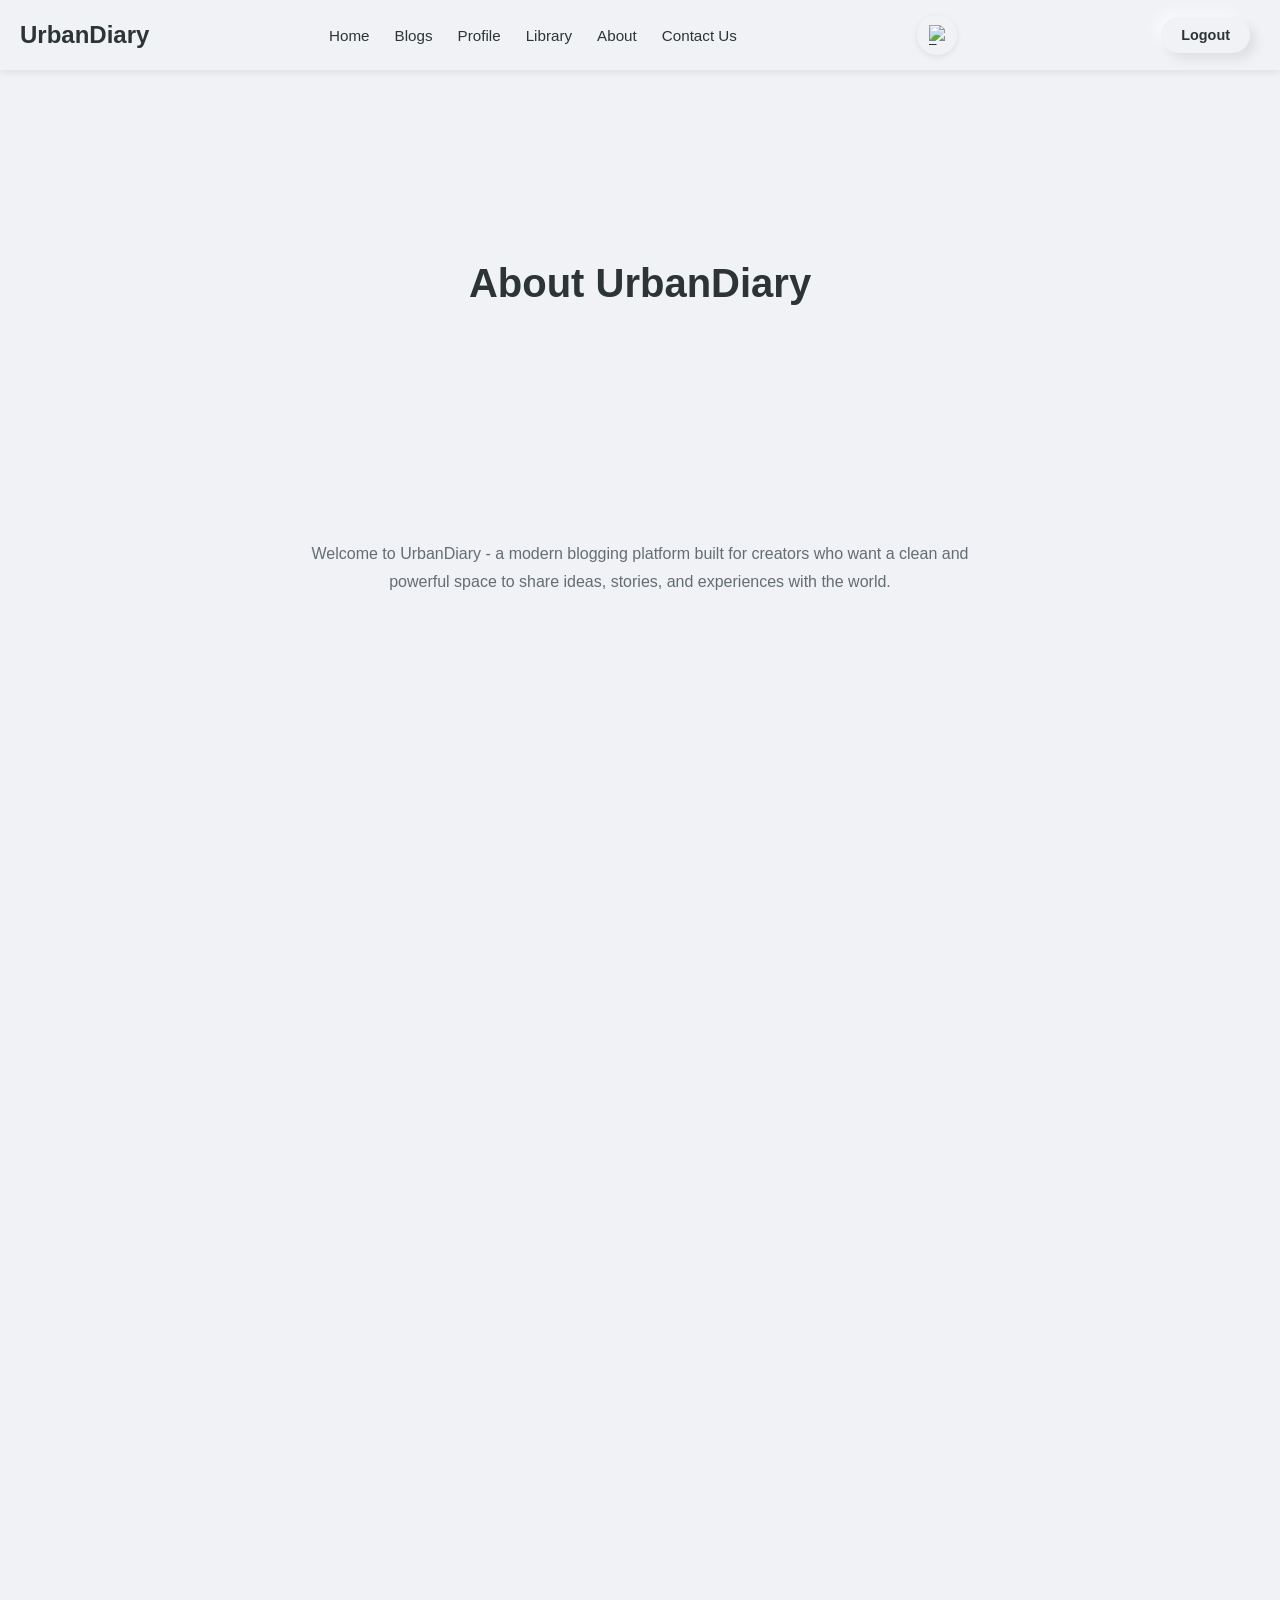
==== about.html @ d32eb5d1 "improvedStyle" ====
<!DOCTYPE html>
<html lang="en">
<head>
  <meta charset="UTF-8">
  <meta name="viewport" content="width=device-width, initial-scale=1.0">
  <title>About - UrbanDiary</title>
  <link rel="stylesheet" href="style/styles.css">
  <link rel="preconnect" href="https://fonts.googleapis.com">
  <link rel="preconnect" href="https://fonts.gstatic.com" crossorigin>
  <link href="https://fonts.googleapis.com/css2?family=Bebas+Neue&display=swap" rel="stylesheet">
</head>

<body>
  <nav>
    <input type="checkbox" id="menu-toggle" class="menu-toggle">
    <label for="menu-toggle" class="hamburger">
      <span></span>
      <span></span>
      <span></span>
    </label>

    <div class="logo">UrbanDiary</div>

    <div class="nav-links">
      <a href="index.html">Home</a>
      <a href="blog.html">Blogs</a>
      <a href="profile.html">Profile</a>
      <a href="library.html">Library</a>
      <a href="about.html">About</a>
      <a href="contactus.html">Contact Us</a>
    </div>

    <div class="user-info">
      <span id="userName" class="user-name"></span>
      <button class="btn-logout" id="logoutBtn">Logout</button>
    </div>

    <button class="toggle-btn" onclick="toggleDark()"><img src="assets/dark-mode-6682.svg" alt="Toggle"></button>
  </nav>

  <div class="about-page">

<div class="container">

  <section class="hero">
    <h1>About UrbanDiary</h1>
    <p>
      Welcome to UrbanDiary - a modern blogging platform built for creators who want
      a clean and powerful space to share ideas, stories, and experiences with the world.
    </p>
  </section>

  <section class="cards">

    <div class="card">
      <!-- Vision SVG -->
      <svg class="icon" fill="none" stroke-width="2" viewBox="0 0 24 24" xmlns="http://www.w3.org/2000/svg">
        <circle cx="12" cy="12" r="1"></circle>
        <path d="M12 5C5.636 5 1 12 1 12s4.636 7 11 7 11-7 11-7-4.636-7-11-7z"></path>
      </svg>
      <h3>Our Vision</h3>
      <p>
        To empower every writer with a minimal, distraction-free 
        publishing experience designed for the modern web.
      </p>
    </div>

    <div class="card">
      <!-- Features SVG -->
      <svg class="icon" fill="none" stroke-width="2" viewBox="0 0 24 24" xmlns="http://www.w3.org/2000/svg">
        <rect x="3" y="3" width="7" height="7"></rect>
        <rect x="14" y="3" width="7" height="7"></rect>
        <rect x="14" y="14" width="7" height="7"></rect>
        <rect x="3" y="14" width="7" height="7"></rect>
      </svg>
      <h3>What We Offer</h3>
      <p>
        Secure authentication, real-time blog publishing, and a fully 
        responsive interface built with performance in mind.
      </p>
    </div>

    <div class="card">
      <!-- Community SVG -->
      <svg class="icon" fill="none" stroke-width="2" viewBox="0 0 24 24" xmlns="http://www.w3.org/2000/svg">
        <path d="M17 21v-2a4 4 0 0 0-4-4H5a4 4 0 0 0-4 4v2"></path>
        <circle cx="9" cy="7" r="4"></circle>
        <path d="M23 21v-2a4 4 0 0 0-3-3.87"></path>
        <path d="M16 3.13a4 4 0 0 1 0 7.75"></path>
      </svg>
      <h3>Community First</h3>
      <p>
        UrbanDiary is more than a platform — it’s a growing digital
        community of storytellers and thinkers.
      </p>
    </div>

  </section>

  <section class="section-block">
    <h2>Our Mission</h2>
    <p>
      We focus on simplicity, smooth user experience, and meaningful
      storytelling. UrbanDiary is built to connect creators and readers
      through modern design and powerful backend integration.
    </p>
  </section>

  <!-- Why Choose UrbanDiary Section -->
  <section class="why-section">
    <h2>Why Choose UrbanDiary?</h2>
    <div class="features-grid">
      <div class="feature-item">
        <svg class="feature-icon" fill="none" stroke-width="2" viewBox="0 0 24 24" xmlns="http://www.w3.org/2000/svg">
          <path d="M12 2L15 10H23L17 14L19 22L12 18L5 22L7 14L1 10H9L12 2Z" fill="currentColor" stroke="currentColor"/>
          <circle cx="12" cy="12" r="1" fill="currentColor" class="sparkle-dot" opacity="0"/>
        </svg>
        <h4>Minimalist Design</h4>
        <p>A clean, distraction-free interface that puts your content front and center, allowing readers to focus on what matters most.</p>
      </div>
      <div class="feature-item">
        <svg class="feature-icon" fill="none" stroke-width="2" viewBox="0 0 24 24" xmlns="http://www.w3.org/2000/svg">
          <rect x="3" y="11" width="18" height="10" rx="2" stroke="currentColor"/>
          <path d="M7 11V7C7 4.239 9.239 2 12 2C14.761 2 17 4.239 17 7V11" stroke="currentColor" class="lock-shackle"/>
          <circle cx="12" cy="15.5" r="1" fill="currentColor"/>
        </svg>
        <h4>Secure & Private</h4>
        <p>Your stories are protected with enterprise-grade security and privacy controls. You have full control over your content.</p>
      </div>
      <div class="feature-item">
        <svg class="feature-icon" fill="currentColor" stroke="none" viewBox="0 0 24 24" xmlns="http://www.w3.org/2000/svg">
          <path d="M13 2L3 14H9L11 22L21 10H15L13 2Z" class="lightning-bolt"/>
        </svg>
        <h4>Lightning Fast</h4>
        <p>Optimized performance ensures your blog loads instantly, keeping your readers engaged and improving SEO rankings.</p>
      </div>
      <div class="feature-item">
        <svg class="feature-icon" fill="none" stroke-width="2" viewBox="0 0 24 24" xmlns="http://www.w3.org/2000/svg">
          <rect x="5" y="2" width="14" height="20" rx="2" stroke="currentColor"/>
          <line x1="12" y1="19" x2="12" y2="19.5" stroke="currentColor" stroke-width="2.5" class="phone-dot"/>
          <rect x="7" y="4" width="10" height="12" rx="1" fill="none" stroke="currentColor" class="phone-screen" opacity="0.5"/>
        </svg>
        <h4>Mobile Responsive</h4>
        <p>Perfect reading experience on any device. Your stories look beautiful on desktops, tablets, and smartphones.</p>
      </div>
      <div class="feature-item">
        <svg class="feature-icon" fill="none" stroke-width="2" viewBox="0 0 24 24" xmlns="http://www.w3.org/2000/svg">
          <circle cx="12" cy="12" r="10" stroke="currentColor" class="globe-circle"/>
          <path d="M2 12H22" stroke="currentColor"/>
          <path d="M12 2C16.4183 2 20 6.477 20 11.5C20 16.523 16.4183 21 12 21C7.58172 21 4 16.523 4 11.5" stroke="currentColor" class="globe-curve" opacity="0.6"/>
        </svg>
        <h4>Global Reach</h4>
        <p>Connect with readers worldwide. Share your unique perspective and build a community around your passion.</p>
      </div>
      <div class="feature-item">
        <svg class="feature-icon" fill="none" stroke-width="2" viewBox="0 0 24 24" xmlns="http://www.w3.org/2000/svg">
          <rect x="3" y="14" width="3" height="7" stroke="currentColor" class="bar-1"/>
          <rect x="10.5" y="9" width="3" height="12" stroke="currentColor" class="bar-2"/>
          <rect x="18" y="4" width="3" height="17" stroke="currentColor" class="bar-3"/>
          <polyline points="3 20 10.5 15 18 18 21 10" stroke="currentColor" fill="none" class="chart-line" opacity="0.6"/>
        </svg>
        <h4>Analytics</h4>
        <p>Track your blog performance with detailed analytics. Understand your audience and grow your readership.</p>
      </div>
    </div>
  </section>

  <!-- Our Story Section -->
  <section class="story-section">
    <h2>Our Story</h2>
    <p>
      UrbanDiary was born from a simple idea: what if blogging was simple, beautiful, and accessible to everyone? 
      We realized that most blogging platforms were cluttered, complicated, and overwhelming for creators who just wanted to share their thoughts.
    </p>
    <p>
      In 2024, our team of passionate developers and designers came together to create a platform that combines 
      elegant design with powerful functionality. We wanted to build something that respects both the writer's voice 
      and the reader's time.
    </p>
    <p>
      Today, UrbanDiary is home to thousands of creators sharing millions of stories. From personal journals to 
      professional insights, from creative fiction to lifestyle tips - our platform empowers voices from around the world.
    </p>
  </section>

  <!-- Values Section -->
  <section class="values-section">
    <h2>Our Core Values</h2>
    <div class="values-grid">
      <div class="value-box">
        <h4>Creativity</h4>
        <p>We believe everyone has a story worth telling. We provide the tools to tell it beautifully.</p>
      </div>
      <div class="value-box">
        <h4>Simplicity</h4>
        <p>Less is more. We strip away complexity to focus on what truly matters - your content.</p>
      </div>
      <div class="value-box">
        <h4>Community</h4>
        <p>Great stories deserve great readers. We build connections between creators and their audience.</p>
      </div>
      <div class="value-box">
        <h4>Innovation</h4>
        <p>Technology should enhance creativity, not hinder it. We constantly evolve to serve you better.</p>
      </div>
    </div>
  </section>

  <!-- Call to Action Section -->
  <section class="cta-section">
    <h2>Ready to Share Your Story?</h2>
    <p>Join thousands of creators who are already sharing their voices on UrbanDiary.</p>
    <button class="cta-button" onclick="window.location.href='signin.html'">Start Blogging Today</button>
  </section>
</div>
<footer>
  © 2026 UrbanDiary | Designed with Love ♥
</footer>

</div>

<script type="module" src="js/app.js" defer></script>
</body>
</html>
---- style/styles.css ----
:root {
  --bg: #f0f2f5;
  --text: #2d3436;
  --muted: #636e72;
  --card: #f0f2f5;
  --border: transparent;
  --shadow-light: rgba(0, 0, 0, 0.08);
  --shadow-dark: rgba(255, 255, 255, 0.5);
}

.dark {
  --bg: #2c3e50;
  --text: #ecf0f1;
  --muted: #95a5a6;
  --card: #2c3e50;
  --border: transparent;
  --shadow-light: rgba(0, 0, 0, 0.3);
  --shadow-dark: rgba(255, 255, 255, 0.1);
}

/* ================= GLOBAL STYLES ================= */
* {
  margin: 0;
  padding: 0;
  box-sizing: border-box;
  font-family:
    -apple-system, BlinkMacSystemFont, "Segoe UI", Roboto, Helvetica, Arial,
    sans-serif;
}

html,
body {
  height: 100%;
  width: 100%;
  overflow-x: hidden;
  -webkit-font-smoothing: antialiased;
  -moz-osx-font-smoothing: grayscale;
}

body {
  background: var(--bg);
  color: var(--text);
  transition:
    background 260ms ease,
    color 260ms ease;
  min-height: 100vh;
}

/* ================= LANDING PAGE - MEDIUM STYLE ================= */
.landing-hero {
  display: grid;
  grid-template-columns: 1fr 1fr;
  gap: 48px;
  align-items: center;
  min-height: 90vh;
  padding: 80px 60px;
  background: var(--bg);
  position: relative;
  overflow: hidden;
}

.hero-left {
  z-index: 2;
  display: flex;
  flex-direction: column;
  justify-content: center;
}

.landing-title {
  font-size: 64px;
  line-height: 1.1;
  font-weight: 800;
  margin: 0 0 24px 0;
  color: var(--text);
}

.landing-sub {
  font-size: 20px;
  line-height: 1.6;
  color: var(--muted);
  margin-bottom: 32px;
}

.landing-ctas {
  display: flex;
  gap: 12px;
  margin-top: 24px;
}

.btn {
  padding: 14px 32px;
  border-radius: 28px;
  border: none;
  font-weight: 600;
  cursor: pointer;
  font-size: 16px;
  transition: all 0.2s ease;
  display: inline-block;
  text-decoration: none;
  text-align: center;
  min-width: 140px;
  position: relative;
  z-index: 10;
}

.btn.primary {
  background: #000 !important;
  color: #fff !important;
  box-shadow: 0 4px 12px rgba(0, 0, 0, 0.15);
}

.btn.primary:hover {
  background: #333 !important;
  box-shadow: 0 6px 16px rgba(0, 0, 0, 0.2);
  transform: translateY(-2px);
}

.btn.ghost {
  background: transparent;
  color: var(--text);
  border: 2px solid var(--text);
}

.btn.ghost:hover {
  background: var(--text);
  color: var(--bg);
}

.get-started {
  padding: 12px 24px !important;
  background: #000 !important;
  color: white !important;
  border-radius: 28px !important;
  font-weight: 600 !important;
  text-decoration: none;
  display: inline-block;
  border: none !important;
}

.get-started:hover {
  background: #333 !important;
}

.nav-auth {
  text-decoration: none;
  color: var(--text);
  transition: all 0.2s ease;
}

.nav-auth:not(.get-started) {
  padding: 6px 10px;
  border-radius: 8px;
}

.hero-right {
  position: relative;
  height: 100%;
  min-height: 500px;
}

.hero-visual {
  position: absolute;
  right: 0;
  top: 0;
  width: 100%;
  height: 100%;
  display: flex;
  align-items: center;
  justify-content: center;
}

.hero-illustration {
  width: 100%;
  height: 100%;
  background: linear-gradient(
    135deg,
    rgba(0, 200, 83, 0.1) 0%,
    rgba(0, 200, 83, 0.03) 100%
  );
  border-radius: 20px;
  display: flex;
  align-items: center;
  justify-content: center;
  font-size: 120px;
  position: relative;
}

.hero-decoration {
  position: absolute;
  width: 200px;
  height: 200px;
  background: #00c853;
  border-radius: 50%;
  opacity: 0.3;
}

.hero-decoration.deco-1 {
  top: 10%;
  right: 10%;
}

.hero-decoration.deco-2 {
  bottom: 20%;
  left: 20%;
}

/* responsive */
@media (max-width: 1024px) {
  .landing-hero {
    grid-template-columns: 1fr;
    gap: 36px;
    padding: 60px 40px;
    min-height: auto;
  }

  .hero-right {
    min-height: 300px;
  }

  .landing-title {
    font-size: 48px;
  }
}

@media (max-width: 640px) {
  .landing-hero {
    padding: 40px 20px;
  }

  .landing-title {
    font-size: 36px;
  }

  .landing-sub {
    font-size: 16px;
  }

  .landing-ctas {
    flex-direction: column;
  }

  .btn {
    width: 100%;
    text-align: center;
  }
}

nav {
  width: 100%;
  min-height: 70px;
  background: var(--bg);
  display: flex;
  align-items: center;
  justify-content: space-between;
  padding: 12px 20px;
  position: sticky;
  top: 0;
  z-index: 999;
  box-shadow: 0 2px 8px var(--shadow-light);
  flex-wrap: wrap;
  gap: 10px;
}

.logo {
  font-size: 1.5rem;
  font-weight: 700;
  color: var(--text);
  white-space: nowrap;
  flex-shrink: 0;
  order: 1;
}

/* SEARCH BAR - Home page only */
.search-container {
  flex: 1;
  min-width: 200px;
  display: flex;
  justify-content: center;
  order: 3;
}

.search {
  width: 100%;
  max-width: 350px;
  padding: 10px 16px;
  border-radius: 25px;
  background: var(--bg);
  color: var(--text);
  border: 1px solid var(--muted);
  font-size: 0.95rem;
  box-shadow: 0 2px 6px var(--shadow-light);
  transition: 0.3s ease;
}

.search:focus {
  outline: none;
  box-shadow: 0 4px 12px var(--shadow-light);
  border-color: var(--text);
}

.search::placeholder {
  color: var(--muted);
}

/* NAV LINKS */
.nav-links {
  display: flex;
  gap: 25px;
  align-items: center;
  order: 2;
}

.nav-links a {
  text-decoration: none;
  color: var(--text);
  font-size: 0.95rem;
  font-weight: 500;
  position: relative;
  white-space: nowrap;
  transition: 0.3s;
  padding: 8px 0;
}

.nav-links a::after {
  content: "";
  width: 0;
  height: 2px;
  background: var(--text);
  position: absolute;
  left: 0;
  bottom: 0;
  transition: 0.3s;
}

.nav-links a:hover::after {
  width: 100%;
}

/* HAMBURGER MENU */
.menu-toggle {
  display: none;
}

.hamburger {
  display: none;
  flex-direction: column;
  cursor: pointer;
  gap: 5px;
  order: 1;
  flex-shrink: 0;
}

.hamburger span {
  width: 26px;
  height: 3px;
  background: var(--text);
  transition: all 0.3s ease;
  border-radius: 2px;
}

/* Hamburger animation - Line 1 */
.menu-toggle:checked ~ .hamburger span:nth-child(1) {
  transform: rotate(45deg) translate(9px, 9px);
}

/* Hamburger animation - Line 2 */
.menu-toggle:checked ~ .hamburger span:nth-child(2) {
  opacity: 0;
  transition: opacity 0.2s;
}

/* Hamburger animation - Line 3 */
.menu-toggle:checked ~ .hamburger span:nth-child(3) {
  transform: rotate(-45deg) translate(8px, -8px);
}

/* TOGGLE BUTTON */
.toggle-btn {
  padding: 8px 12px;
  border: none;
  border-radius: 25px;
  cursor: pointer;
  background: var(--card);
  box-shadow: 0 2px 6px var(--shadow-light);
  transition: 0.3s;
  display: inline-flex;
  align-items: center;
  justify-content: center;
  width: 40px;
  height: 40px;
  flex-shrink: 0;
  order: 4;
}

.toggle-btn:hover {
  box-shadow: 0 4px 12px var(--shadow-light);
}

.toggle-btn img {
  width: 20px;
  height: 20px;
}

/* USER INFO & LOGOUT */
.user-info {
  display: flex;
  gap: 15px;
  align-items: center;
  order: 5;
  padding: 0 10px;
  white-space: nowrap;
}

.user-name {
  font-size: 0.95rem;
  color: var(--text);
  font-weight: 500;
  white-space: nowrap;
}

.btn-logout {
  padding: 10px 20px;
  background: var(--card);
  color: var(--text);
  border: none;
  border-radius: 30px;
  cursor: pointer;
  font-size: 0.9rem;
  font-weight: 600;
  transition: all 0.25s ease;
  white-space: nowrap;

  box-shadow: 
    6px 6px 12px var(--shadow-light),
    -6px -6px 12px var(--shadow-dark);
}

.btn-logout:hover {
  transform: scale(1.05);
  box-shadow: 
    8px 8px 16px var(--shadow-light),
    -8px -8px 16px var(--shadow-dark);
}

.btn-logout:active {
  transform: translateY(0);
  box-shadow: 
    inset 4px 4px 8px var(--shadow-light),
    inset -4px -4px 8px var(--shadow-dark);
}

/* TABLET + BELOW (1024px) */
@media (max-width: 1024px) {
  nav {
    padding: 10px 16px;
    gap: 8px;
  }

  .nav-links {
    gap: 18px;
  }

  .nav-links a {
    font-size: 0.9rem;
  }

  .search {
    max-width: 280px;
    padding: 8px 14px;
    font-size: 0.9rem;
  }

  .logo {
    font-size: 1.3rem;
  }
}

/* TABLET (768px - 1023px) */
@media (max-width: 1023px) {
  nav {
    padding: 12px 12px;
    min-height: 65px;
  }

  .logo {
    font-size: 1.2rem;
  }

  .search-container {
    min-width: 160px;
  }

  .search {
    max-width: 240px;
    padding: 8px 12px;
    font-size: 0.85rem;
  }

  .nav-links {
    gap: 15px;
  }

  .nav-links a {
    font-size: 0.85rem;
  }
}

/* MOBILE LARGE (640px - 767px) */
@media (max-width: 767px) {
  nav {
    padding: 10px;
    min-height: 60px;
    flex-wrap: nowrap;
  }

  .logo {
    font-size: 1.12rem;
    order: 2;
    flex: 1;
    text-align: center;
  }

  .hamburger {
    display: flex;
    order: 1;
  }

  .hamburger span {
    width: 24px;
    height: 2.5px;
  }

  .toggle-btn {
    order: 3;
    width: 36px;
    height: 36px;
  }

  .toggle-btn img {
    width: 18px;
    height: 18px;
  }

  .search-container {
    display: none;
  }

  .nav-links {
    position: fixed;
    top: 60px;
    left: 0;
    width: 100%;
    background: var(--bg);
    flex-direction: column;
    align-items: flex-start;
    gap: 12px;
    padding: 20px;
    max-height: calc(100vh - 60px);
    overflow-y: auto;
    transform: translateX(-150%);
    transition: transform 0.4s ease;
    box-shadow: 0 4px 12px var(--shadow-light);
    z-index: 99;
  }

  .menu-toggle:checked ~ .nav-links {
    transform: translateX(0);
  }

  .nav-links a {
    width: 100%;
    padding: 12px 8px;
    font-size: 1rem;
  }

  .nav-links a::after {
    height: 0;
  }
}

/* MOBILE MEDIUM (480px - 639px) */
@media (max-width: 639px) {
  nav {
    padding: 8px;
    min-height: 55px;
  }

  .logo {
    font-size: 0.95rem;
  }

  .hamburger span {
    width: 22px;
    height: 2.5px;
  }

  .toggle-btn {
    width: 34px;
    height: 34px;
    padding: 6px;
  }

  .toggle-btn img {
    width: 16px;
    height: 16px;
  }

  .nav-links {
    top: 55px;
    padding: 16px;
    gap: 10px;
  }

  .nav-links a {
    font-size: 0.95rem;
    padding: 10px 6px;
  }
}

/* MOBILE SMALL (360px - 479px) */
@media (max-width: 479px) {
  nav {
    padding: 6px;
    min-height: 50px;
    gap: 6px;
  }

  .logo {
    font-size: 1.05rem;
    font-weight: 600;
  }

  .hamburger {
    gap: 4px;
  }

  .hamburger span {
    width: 20px;
    height: 2px;
  }

  .toggle-btn {
    width: 32px;
    height: 32px;
    padding: 5px;
  }

  .toggle-btn img {
    width: 15px;
    height: 15px;
  }

  .nav-links {
    top: 50px;
    padding: 12px;
    gap: 8px;
  }

  .nav-links a {
    font-size: 0.9rem;
    padding: 10px 4px;
  }
}

.container {
  max-width: 100%;
  margin: 2%;
  padding: 32px;
  display: grid;
  grid-template-columns: 1.8fr 1.5fr;
  gap: 30px;
}

.feed {
  display: flex;
  flex-direction: column;
}

/* BLOG CARD */

.card {
  display: flex;
  justify-content: space-between;
  gap: 20px;
  padding: 17px;
  border-radius: 16px;
  margin-bottom: 24px;
  background: var(--bg);
  box-shadow:
    4px 4px 12px var(--shadow-light),
    -4px -4px 12px var(--shadow-dark);
  transition: 0.3s ease;
  cursor: pointer;
  position: relative; /* allow absolute overlay (heart) */
}

.card:hover {
  box-shadow:
    6px 6px 16px var(--shadow-light),
    -6px -6px 16px var(--shadow-dark);
}

.card img {
  width: 160px;
  height: 140px;
  object-fit: cover;
  border-radius: 12px;
  flex-shrink: 0;
  display: block;
}

/* Heart overlay shown briefly when a blog is liked */
.like-heart {
  position: absolute;
  pointer-events: none;
  font-size: 44px;
  transform: scale(0.8);
  opacity: 0;
  transition:
    transform 160ms ease,
    opacity 160ms ease;
  will-change: transform, opacity;
  text-shadow: 0 2px 6px rgba(0, 0, 0, 0.25);
}

.like-heart.show {
  opacity: 1;
  transform: scale(1.25);
}

.card-content {
  flex: 1;
  display: flex;
  flex-direction: column;
}

.card h2 {
  font-size: 24px;
  margin: 8px 0;
  color: var(--text);
}

.card p {
  color: var(--muted);
  font-size: 15px;
  margin-bottom: 10px;
}

.meta {
  font-size: 13px;
  color: var(--muted);
  margin-top: 8px;
}

.card-user {
  font-size: 13px;
  color: var(--muted);
  margin-bottom: 8px;
  font-weight: 600;
}

/* ACTION BUTTONS */
.actions {
  display: flex;
  align-items: center;
  gap: 20px;
  margin-top: 14px;
}

.action-btn {
  display: flex;
  align-items: center;
  gap: 6px;
  background: transparent;
  border: none;
  font-size: 14px;
  color: var(--muted);
  cursor: pointer;
  padding: 6px 12px;
  border-radius: 8px;
  transition: 0.3s ease;
  box-shadow:
    2px 2px 6px var(--shadow-light),
    -2px -2px 6px var(--shadow-dark);
}

.action-btn:hover {
  color: var(--text);
  box-shadow:
    3px 3px 8px var(--shadow-light),
    -3px -3px 8px var(--shadow-dark);
}

.action-btn span {
  font-size: 13px;
}

/* SAVE BUTTON */
.save-btn {
  position: relative;
  display: flex;
  align-items: center;
  justify-content: center;
}

.save-icon {
  width: 18px;
  height: 18px;
  transition: fill 0.3s ease;
  color: var(--muted);
}

.save-btn.saved .save-icon {
  color: #ff9800;
  filter: drop-shadow(0 0 4px rgba(255, 152, 0, 0.5));
}

.save-btn.saved {
  box-shadow:
    2px 2px 8px rgba(255, 152, 0, 0.3),
    -2px -2px 8px var(--shadow-dark);
}

.save-btn.saved:hover {
  box-shadow:
    3px 3px 10px rgba(255, 152, 0, 0.4),
    -3px -3px 10px var(--shadow-dark);
}

.like {
  display: inline-flex;
  align-items: center;
  gap: 6px;
  font-size: 14px;
  color: #ff0303;
}

/* SIDEBAR */
.sidebar {
  position: sticky;
  top: 100px;
  max-height: calc(100vh - 120px);
  overflow-y: auto;
}

.sidebar-grid {
  display: grid;
  grid-template-columns: 1fr 1fr;
  gap: 20px;
}

.sidebar-column {
  display: flex;
  flex-direction: column;
}

.sidebar-column h3 {
  margin-bottom: 18px;
  font-size: 18px;
  font-weight: 600;
  color: var(--text);
}

.sidebar h3 {
  margin-bottom: 16px;
  font-size: 18px;
  font-weight: 600;
  color: var(--text);
}

.pick {
  margin-bottom: 16px;
  padding: 14px;
  background: var(--card);
  border-radius: 12px;
  box-shadow:
    2px 2px 6px var(--shadow-light),
    -2px -2px 6px var(--shadow-dark);
  transition: all 0.3s ease;
  cursor: pointer;
}

.pick:hover {
  box-shadow:
    4px 4px 12px var(--shadow-light),
    -4px -4px 12px var(--shadow-dark);
  transform: translateY(-2px);
}

.pick span {
  font-size: 12px;
  color: var(--muted);
  display: block;
  margin-top: 6px;
}

.pick h4 {
  margin-bottom: 8px;
  font-size: 14px;
  color: var(--text);
  font-weight: 600;
  line-height: 1.4;
}

/* ================= PROFILE PAGE ================= */
.wrapper {
  display: grid;
  grid-template-columns: 2fr 1fr;
  gap: 40px;
  max-width: 1200px;
  margin: 40px auto;
  padding: 0 20px;
}

.profile-card {
  padding: 25px;
  border-radius: 20px;
  background: var(--card);
  box-shadow:
    8px 8px 16px var(--shadow-light),
    -8px -8px 16px var(--shadow-dark);
  margin-bottom: 30px;
}

.profile-card h2 {
  margin-bottom: 15px;
  color: var(--text);
}

.profile-card textarea,
.profile-card input[type="text"],
.profile-card input[type="file"] {
  width: 100%;
  padding: 10px;
  border-radius: 10px;
  border: none;
  margin-top: 10px;
  margin-bottom: 10px;
  background: var(--bg);
  color: var(--text);
  font-family: inherit;
}

.profile-card textarea {
  min-height: 100px;
  resize: vertical;
}

.profile-card input[type="file"] {
  padding: 8px;
}

.profile-card button {
  background: var(--text);
  color: var(--bg);
  padding: 10px 20px;
  border-radius: 10px;
  border: none;
  cursor: pointer;
  font-size: 14px;
  transition: 0.3s;
  box-shadow:
    4px 4px 10px var(--shadow-light),
    -4px -4px 10px var(--shadow-dark);
}

.profile-card button:hover {
  background: var(--bg);
  color: var(--text);
  border: 2px solid var(--text);
}

#blogContainer {
  margin-top: 20px;
}

.blog-post {
  padding: 20px;
  border-radius: 20px;
  background: var(--card);
  margin-top: 20px;
  box-shadow:
    6px 6px 14px var(--shadow-light),
    -6px -6px 14px var(--shadow-dark);
}

.blog-post img {
  width: 100%;
  border-radius: 15px;
  margin-top: 10px;
  max-height: 400px;
  object-fit: cover;
}

.caption {
  font-size: 13px;
  color: var(--muted);
  margin-top: 5px;
}

/* SIDEBAR PROFILE */
.sidebar-profile {
  padding: 30px;
  border-radius: 20px;
  text-align: center;
  background: var(--card);
  box-shadow:
    8px 8px 16px var(--shadow-light),
    -8px -8px 16px var(--shadow-dark);
  height: fit-content;
  position: sticky;
  top: 80px;
}

.avatar {
  width: 100px;
  height: 100px;
  border-radius: 50%;
  background: #6c5ce7;
  color: white;
  display: flex;
  align-items: center;
  justify-content: center;
  font-size: 2rem;
  margin: 0 auto 15px;
  font-weight: bold;
}

.username {
  font-size: 14px;
  color: var(--muted);
  margin-top: 5px;
}

.bio {
  font-size: 14px;
  margin-top: 10px;
  color: var(--text);
}

.social {
  margin-top: 15px;
}

.social a {
  text-decoration: none;
  font-size: 14px;
  color: #e84393;
  display: block;
  margin: 8px 0;
  transition: 0.3s;
}

.social a:hover {
  color: var(--text);
  text-decoration: underline;
}

.edit {
  color: #00b894;
  margin-top: 15px;
  cursor: pointer;
  font-weight: 600;
  transition: 0.3s;
}

.edit:hover {
  opacity: 0.7;
}

header {
  height: 10vh;
  width: 100vw;
  background-color: var(--bg);
}

.hero {
  height: 90vh;
  width: 100%;
  display: flex;
  align-items: center;
  justify-content: space-between;
  padding: 0 40px;
}

.hero .text {
  height: 80vh;
  width: 50%;
  font-size: 45px;
  overflow: hidden;
  padding: 23px 4px;
  font-weight: bold;
  color: var(--text);
}

.hero .text p {
  height: 5%;
  width: 100%;
  margin: 19px 0 0 0;
  font-size: 20px;
  padding: 10px 0;
  color: var(--muted);
  font-weight: normal;
}

.hero .imgw {
  height: 90vh;
  width: 40vw;
  padding: 0;
  margin: 0;
  border-radius: 20px;
  box-sizing: border-box;
  overflow: hidden;
}

.hero img {
  height: 100%;
  width: 100%;
  object-fit: cover;
}

.hero button {
  height: 2.5rem;
  width: 200px;
  border-radius: 45px;
  border: none;
  padding: 10px;
  background-color: var(--text);
  color: var(--bg);
  cursor: pointer;
  margin-top: 20px;
  font-size: 16px;
  font-weight: 600;
  transition: 0.3s;
  box-shadow:
    4px 4px 10px var(--shadow-light),
    -4px -4px 10px var(--shadow-dark);
}

.hero button:hover {
  background-color: var(--bg);
  color: var(--text);
  border: 2px solid var(--text);
}

/* ================= LIBRARY PAGE ================= */
.library-container {
  max-width: 700px;
  margin: 50px auto;
  padding: 0 20px;
}

.header-section {
  display: flex;
  justify-content: space-between;
  align-items: center;
  margin-bottom: 40px;
}

.header-section h1 {
  font-size: 42px;
  font-weight: 700;
  color: var(--text);
}

.header-controls {
  display: flex;
  align-items: center;
  gap: 12px;
}

.btn-new-list {
  background: var(--card);
  color: var(--text);
  border: 0;
  padding: 10px 18px;
  border-radius: 14px;
  cursor: pointer;
  font-size: 14px;
  box-shadow:
    8px 8px 16px var(--shadow-light),
    -8px -8px 16px var(--shadow-dark);
  transition: 0.3s;
}

.btn-new-list:hover {
  box-shadow:
    10px 10px 20px var(--shadow-light),
    -10px -10px 20px var(--shadow-dark);
}

.theme-toggle {
  background: var(--card);
  color: var(--text);
  border: 0;
  width: 40px;
  height: 40px;
  border-radius: 10px;
  display: inline-flex;
  align-items: center;
  justify-content: center;
  cursor: pointer;
  box-shadow:
    6px 6px 12px var(--shadow-light),
    -6px -6px 12px var(--shadow-dark);
  font-size: 16px;
  transition: 0.3s;
}

.theme-toggle:hover {
  box-shadow:
    8px 8px 14px var(--shadow-light),
    -8px -8px 14px var(--shadow-dark);
}

/* TABS */
.tabs {
  display: flex;
  gap: 25px;
  margin-bottom: -1px;
  overflow-x: auto;
}

.tab {
  font-size: 14px;
  color: var(--muted);
  padding-bottom: 15px;
  cursor: pointer;
  transition: color 0.2s;
  white-space: nowrap;
}

.tab.active {
  color: var(--text);
  border-bottom: 2px solid var(--text);
}

.divider {
  border: 0;
  border-top: 1px solid rgba(0, 0, 0, 0.04);
  margin-bottom: 30px;
}

/* LIST CARDS */
.list-card {
  background: var(--card);
  border-radius: 12px;
  display: flex;
  overflow: hidden;
  height: 180px;
  box-shadow:
    12px 12px 24px var(--shadow-light),
    -8px -8px 18px var(--shadow-dark);
  margin-bottom: 20px;
  transition: 0.3s;
}

.list-card:hover {
  box-shadow:
    14px 14px 28px var(--shadow-light),
    -10px -10px 22px var(--shadow-dark);
}

.list-info {
  flex: 1;
  padding: 24px;
  display: flex;
  flex-direction: column;
  justify-content: space-between;
}

.user-profile {
  display: flex;
  align-items: center;
  gap: 8px;
  font-size: 13px;
  color: var(--muted);
}

.user-profile img {
  border-radius: 50%;
  width: 20px;
  height: 20px;
}

.list-title {
  font-size: 22px;
  font-weight: 800;
  color: var(--text);
}

.list-footer {
  display: flex;
  justify-content: space-between;
  color: var(--muted);
  font-size: 13px;
}

.lock-icon {
  margin-left: 4px;
}

/* IMAGE PREVIEW */
.list-preview {
  display: flex;
  width: 240px;
  gap: 2px;
}

.preview-box {
  background-color: rgba(0, 0, 0, 0.03);
  background-image: linear-gradient(
    145deg,
    rgba(255, 255, 255, 0.6),
    rgba(0, 0, 0, 0.02)
  );
  transition: background-color 260ms ease;
}

.preview-box.main {
  flex: 2;
}

.preview-box.side {
  flex: 1;
}

/* TAB CONTENT */
.tab-content {
  display: none;
}

.tab-content.active {
  display: block;
}

/* DESKTOP (1025px+) - NO CHANGES */
@media (min-width: 1025px) {
  .container {
    max-width: 100%;
    margin: 2%;
    padding: 32px;
    grid-template-columns: 2.2fr 1fr;
    gap: 40px;
  }

  .wrapper {
    grid-template-columns: 2fr 1fr;
    gap: 40px;
  }

  .sidebar {
    padding-left: 24px;
  }

  .sidebar-profile {
    position: sticky;
    top: 80px;
  }

  .hero {
    padding: 0 40px;
  }
}

/* TABLET LARGE (1024px) */
@media (max-width: 1024px) {
  .container {
    grid-template-columns: 1fr;
    padding: 24px;
    gap: 30px;
  }

  .sidebar {
    padding: 0;
  }

  .sidebar-grid {
    grid-template-columns: 1fr;
  }

  .wrapper {
    grid-template-columns: 1fr;
    gap: 30px;
  }

  .sidebar-profile {
    position: static;
  }

  .hero {
    flex-direction: column;
    height: auto;
    padding: 30px 40px;
  }

  .hero .text {
    width: 100%;
    height: auto;
    font-size: 36px;
    margin: 0;
  }

  .hero .imgw {
    width: 100%;
    height: 350px;
    margin-top: 20px;
  }

  .card {
    flex-direction: column;
    gap: 15px;
  }

  .card img {
    width: 100%;
    height: 200px;
  }
}

/* TABLET (768px - 1023px) */
@media (max-width: 1023px) {
  .container {
    max-width: none;
    margin: 15px auto;
    padding: 16px;
    grid-template-columns: 1fr;
    gap: 20px;
  }

  .card {
    display: grid;
    grid-template-columns: 1fr 1fr;
    gap: 12px;
    padding: 14px;
  }

  .card img {
    grid-row: 1;
    width: 100%;
    height: 140px;
  }

  .card-content {
    grid-column: 1 / -1;
  }

  .card h2 {
    font-size: 18px;
  }

  .card p {
    font-size: 14px;
  }

  .sidebar {
    width: 100%;
    padding: 0;
  }

  .pick {
    margin-bottom: 15px;
  }

  .wrapper {
    grid-template-columns: 1fr;
    gap: 25px;
    margin: 25px auto;
  }

  .profile-card {
    padding: 20px;
  }

  .sidebar-profile {
    padding: 20px;
    position: static;
    height: auto;
  }

  .hero .text {
    font-size: 32px;
  }

  .hero .text p {
    font-size: 18px;
  }

  .hero .imgw {
    height: 300px;
  }

  .library-container {
    max-width: 90%;
    margin: 30px auto;
  }

  .header-section {
    flex-direction: row;
    justify-content: space-between;
    align-items: center;
    gap: 15px;
  }

  .header-section h1 {
    font-size: 36px;
    flex: 1;
  }

  .list-card {
    height: auto;
  }

  .list-preview {
    width: 150px;
    height: 120px;
    margin-bottom: 12px;
  }
}

/* MOBILE LARGE (640px - 767px) */
@media (max-width: 767px) {
  .container {
    margin: 10px auto;
    padding: 12px;
    grid-template-columns: 1fr;
  }

  .card {
    display: flex;
    flex-direction: column;
    align-items: center;
    text-align: center;
    padding: 12px;
    margin-bottom: 14px;
    gap: 10px;
  }

  .card img {
    width: 100%;
    height: 160px;
    max-width: 100%;
  }

  .card h2 {
    font-size: 20px;
  }

  .card p {
    font-size: 13px;
  }

  .actions {
    justify-content: center;
    gap: 12px;
  }

  .action-btn {
    padding: 6px 10px;
    font-size: 12px;
  }

  .sidebar {
    width: 100%;
    padding: 0;
  }

  .pick {
    padding: 10px;
    margin-bottom: 12px;
  }

  .pick h4 {
    font-size: 13px;
  }

  .pick span {
    font-size: 12px;
  }

  .wrapper {
    grid-template-columns: 1fr;
    gap: 20px;
    margin: 20px auto;
    padding: 0 12px;
  }

  .profile-card {
    padding: 16px;
    margin-bottom: 20px;
  }

  .profile-card h2 {
    font-size: 18px;
    margin-bottom: 12px;
  }

  .profile-card textarea,
  .profile-card input[type="text"],
  .profile-card input[type="file"] {
    padding: 10px;
    font-size: 14px;
    margin-top: 8px;
    margin-bottom: 8px;
  }

  .profile-card button {
    padding: 10px 16px;
    font-size: 13px;
  }

  .sidebar-profile {
    padding: 18px;
    text-align: center;
    margin-top: 20px;
  }

  .avatar {
    width: 90px;
    height: 90px;
    font-size: 2rem;
    margin: 0 auto 12px;
  }

  .bio {
    font-size: 13px;
  }

  .social a {
    font-size: 13px;
  }

  .hero {
    padding: 20px 16px;
    height: auto;
  }

  .hero .text {
    width: 100%;
    font-size: 28px;
    height: auto;
    overflow: visible;
    padding: 10px 0;
    margin: 0;
  }

  .hero .text p {
    font-size: 15px;
    margin: 12px 0;
  }

  .hero .imgw {
    width: 100%;
    height: 280px;
    margin-top: 15px;
  }

  .hero button {
    width: 160px;
    height: 2.2rem;
    font-size: 14px;
  }

  .library-container {
    max-width: 95%;
    margin: 25px auto;
    padding: 0 12px;
  }

  .header-section {
    flex-direction: column;
    align-items: flex-start;
    gap: 12px;
    margin-bottom: 25px;
  }

  .header-section h1 {
    font-size: 30px;
    font-weight: 700;
  }

  .header-controls {
    width: 100%;
    gap: 10px;
  }

  .btn-new-list {
    font-size: 13px;
    padding: 8px 14px;
  }

  .tabs {
    gap: 18px;
    margin-bottom: 0;
    overflow-x: auto;
    padding-bottom: 8px;
  }

  .tab {
    font-size: 13px;
    padding-bottom: 12px;
  }

  .list-card {
    height: auto;
    flex-direction: column;
    margin-bottom: 16px;
  }

  .list-info {
    padding: 16px;
  }

  .list-title {
    font-size: 18px;
  }

  .list-preview {
    width: 100%;
    height: 100px;
    gap: 2px;
  }

  .user-profile {
    font-size: 12px;
  }

  .list-footer {
    font-size: 12px;
  }
}

/* MOBILE MEDIUM (480px - 639px) */
@media (max-width: 639px) {
  .container {
    margin: 8px auto;
    padding: 10px;
    grid-template-columns: 1fr;
  }

  .card {
    padding: 10px;
    margin-bottom: 12px;
    gap: 8px;
  }

  .card img {
    height: 120px;
  }

  .card h2 {
    font-size: 15px;
    margin: 6px 0;
  }

  .card p {
    font-size: 12px;
    margin-bottom: 8px;
  }

  .meta {
    font-size: 11px;
  }

  .card-user {
    font-size: 11px;
  }

  .actions {
    gap: 8px;
    margin-top: 10px;
  }

  .action-btn {
    padding: 5px 8px;
    font-size: 11px;
  }

  .sidebar {
    width: 100%;
    padding: 0;
  }

  .pick {
    padding: 8px;
    margin-bottom: 10px;
  }

  .pick h4 {
    font-size: 12px;
    margin-bottom: 4px;
  }

  .pick span {
    font-size: 11px;
  }

  .wrapper {
    gap: 16px;
    margin: 16px auto;
    padding: 0 10px;
  }

  .profile-card {
    padding: 14px;
    margin-bottom: 16px;
  }

  .profile-card h2 {
    font-size: 16px;
    margin-bottom: 10px;
  }

  .profile-card textarea,
  .profile-card input[type="text"],
  .profile-card input[type="file"] {
    padding: 8px;
    font-size: 13px;
    margin-top: 6px;
    margin-bottom: 6px;
  }

  .profile-card button {
    padding: 8px 14px;
    font-size: 12px;
  }

  .blog-post {
    padding: 12px;
    margin-top: 12px;
  }

  .blog-post img {
    max-height: 250px;
  }

  .sidebar-profile {
    padding: 14px;
    margin-top: 16px;
  }

  .avatar {
    width: 80px;
    height: 80px;
    font-size: 1.8rem;
    margin: 0 auto 10px;
  }

  .username {
    font-size: 12px;
  }

  .bio {
    font-size: 12px;
    margin-top: 8px;
  }

  .social a {
    font-size: 12px;
    margin: 6px 0;
  }

  .edit {
    margin-top: 12px;
    font-size: 13px;
  }

  .hero {
    padding: 16px 12px;
  }

  .hero .text {
    font-size: 24px;
    padding: 8px 0;
  }

  .hero .text p {
    font-size: 14px;
    margin: 10px 0;
  }

  .hero .imgw {
    height: 240px;
    margin-top: 12px;
    border-radius: 15px;
  }

  .hero button {
    width: 140px;
    height: 2rem;
    font-size: 13px;
    margin-top: 16px;
  }

  .library-container {
    margin: 20px auto;
    padding: 0 10px;
  }

  .header-section {
    margin-bottom: 20px;
    gap: 10px;
  }

  .header-section h1 {
    font-size: 26px;
  }

  .btn-new-list {
    font-size: 12px;
    padding: 7px 12px;
  }

  .theme-toggle {
    width: 36px;
    height: 36px;
    font-size: 14px;
  }

  .tabs {
    gap: 16px;
    font-size: 12px;
  }

  .tab {
    font-size: 12px;
    padding-bottom: 10px;
  }

  .list-card {
    margin-bottom: 14px;
    min-height: auto;
  }

  .list-info {
    padding: 14px;
  }

  .list-title {
    font-size: 16px;
  }

  .list-preview {
    height: 90px;
  }

  .user-profile {
    font-size: 11px;
  }

  .list-footer {
    font-size: 11px;
  }
}

/* MOBILE SMALL (360px - 479px) */
@media (max-width: 479px) {
  .container {
    margin: 6px auto;
    padding: 8px;
    grid-template-columns: 1fr;
  }

  .card {
    padding: 8px;
    margin-bottom: 10px;
    gap: 6px;
    border-radius: 12px;
  }

  .card img {
    height: 100px;
    border-radius: 8px;
  }

  .card h2 {
    font-size: 14px;
    margin: 4px 0;
  }

  .card p {
    font-size: 11px;
    margin-bottom: 6px;
  }

  .meta {
    font-size: 10px;
  }

  .card-user {
    font-size: 10px;
  }

  .actions {
    flex-wrap: wrap;
    gap: 6px;
    margin-top: 8px;
  }

  .action-btn {
    padding: 4px 6px;
    font-size: 10px;
  }

  .wrapper {
    gap: 14px;
    margin: 12px auto;
    padding: 0 8px;
  }

  .profile-card {
    padding: 12px;
    margin-bottom: 14px;
    border-radius: 14px;
  }

  .profile-card h2 {
    font-size: 14px;
    margin-bottom: 8px;
  }

  .profile-card textarea,
  .profile-card input[type="text"],
  .profile-card input[type="file"] {
    padding: 6px;
    font-size: 12px;
    margin-top: 5px;
    margin-bottom: 5px;
  }

  .profile-card button {
    padding: 8px 12px;
    font-size: 11px;
  }

  .blog-post {
    padding: 10px;
    margin-top: 10px;
  }

  .blog-post img {
    max-height: 200px;
  }

  .caption {
    font-size: 10px;
  }

  .sidebar-profile {
    padding: 12px;
    margin-top: 14px;
  }

  .avatar {
    width: 70px;
    height: 70px;
    font-size: 1.6rem;
    margin: 0 auto 8px;
  }

  .username {
    font-size: 11px;
  }

  .bio {
    font-size: 11px;
    margin-top: 6px;
  }

  .social a {
    font-size: 11px;
    margin: 4px 0;
  }

  .edit {
    margin-top: 10px;
    font-size: 11px;
  }

  .hero {
    padding: 12px 10px;
  }

  .hero .text {
    font-size: 20px;
    padding: 6px 0;
  }

  .hero .text p {
    font-size: 12px;
    margin: 8px 0;
  }

  .hero .imgw {
    height: 200px;
    margin-top: 10px;
    border-radius: 12px;
  }

  .hero button {
    width: 120px;
    height: 1.8rem;
    font-size: 12px;
    margin-top: 12px;
  }

  .library-container {
    max-width: 100%;
    margin: 16px auto;
    padding: 0 8px;
  }

  .header-section {
    flex-direction: column;
    align-items: flex-start;
    margin-bottom: 16px;
    gap: 8px;
  }

  .header-section h1 {
    font-size: 22px;
    font-weight: 600;
  }

  .header-controls {
    width: 100%;
    gap: 8px;
  }

  .btn-new-list {
    font-size: 11px;
    padding: 6px 10px;
  }

  .theme-toggle {
    width: 32px;
    height: 32px;
    font-size: 12px;
  }

  .tabs {
    gap: 12px;
    font-size: 11px;
  }

  .tab {
    font-size: 11px;
    padding-bottom: 8px;
  }

  .list-card {
    margin-bottom: 12px;
  }

  .list-info {
    padding: 12px;
  }

  .list-title {
    font-size: 14px;
  }

  .list-preview {
    height: 80px;
  }

  .user-profile {
    font-size: 10px;
  }

  .list-footer {
    font-size: 10px;
  }
}

button img {
  width: 20px;
  height: 20px;
  pointer-events: none;
}

a {
  color: inherit;
  text-decoration: none;
}

img {
  max-width: 100%;
  height: auto;
}

/*ANIMATIONS  */
@keyframes fadeIn {
  from {
    opacity: 0;
  }
  to {
    opacity: 1;
  }
}

@keyframes slideUp {
  from {
    transform: translateY(20px);
    opacity: 0;
  }
  to {
    transform: translateY(0);
    opacity: 1;
  }
}

.fade-in {
  animation: fadeIn 0.3s ease-in;
}

.slide-up {
  animation: slideUp 0.3s ease-out;
}
/* ================================================================ */
/* ==================== ABOUT PAGE STYLING ======================= */
/* ================================================================ */

/* ============== BASE ABOUT PAGE ============== */
.about-page {
  background: var(--bg);
  color: var(--text);
  transition: 0.3s ease;
  min-height: 100vh;
}

.about-page .container {
  max-width: 1200px;
  margin: auto;
  display: flex;
  flex-direction: column;
  padding: 40px 20px;
}

/* ============== HERO SECTION ============== */
.about-page .hero {
  text-align: center;
  margin-top: 20px;
  margin-bottom: 20px;
}

.about-page .hero h1 {
  font-size: 2.5rem;
  margin-bottom: 20px;
  font-weight: 700;
}

.about-page .hero p {
  color: var(--muted);
  max-width: 700px;
  margin: auto;
  line-height: 1.7;
  font-size: 1rem;
}

/* ============== VISION/FEATURES/COMMUNITY CARDS ============== */
.about-page .cards {
  display: grid;
  grid-template-columns: repeat(3, 1fr);
  gap: 30px;
  margin-top: 60px;
  margin-bottom: 60px;
}

.about-page .card {
  padding: 35px;
  border-radius: 20px;
  background: var(--card);
  box-shadow: 8px 8px 20px var(--shadow-light), -8px -8px 20px var(--shadow-dark);
  transition: all 0.3s ease;
  text-align: center;
  display: flex;
  flex-direction: column;
  align-items: center;
  justify-content: center;
}

.about-page .card:hover {
  transform: translateY(-8px);
  box-shadow: 12px 12px 25px var(--shadow-light), -12px -12px 25px var(--shadow-dark);
}

.about-page .card h3 {
  margin-top: 20px;
  margin-bottom: 15px;
  font-size: 1.3rem;
  font-weight: 600;
}

.about-page .card p {
  color: var(--muted);
  line-height: 1.6;
  font-size: 0.95rem;
}

.about-page .icon {
  width: 70px;
  height: 70px;
  margin: 0 auto 10px;
  stroke: var(--text);
  stroke-linecap: round;
  stroke-linejoin: round;
  animation: about-float 3s ease-in-out infinite;
  flex-shrink: 0;
}

@keyframes about-float {
  0% {
    transform: translateY(0px);
  }
  50% {
    transform: translateY(-10px);
  }
  100% {
    transform: translateY(0px);
  }
}

/* ============== MISSION SECTION ============== */
.about-page .section-block {
  margin-top: 60px;
  padding: 50px 40px;
  border-radius: 20px;
  background: var(--card);
  box-shadow: inset 6px 6px 15px var(--shadow-light), inset -6px -6px 15px var(--shadow-dark);
  text-align: center;
}

.about-page .section-block h2 {
  margin-bottom: 20px;
  font-size: 1.8rem;
  font-weight: 700;
}

.about-page .section-block p {
  color: var(--muted);
  max-width: 800px;
  margin: auto;
  line-height: 1.7;
  font-size: 1rem;
}

/* ============== WHY CHOOSE URBANDIARY SECTION ============== */
.about-page .why-section {
  margin-top: 80px;
  margin-bottom: 60px;
}

.about-page .why-section h2 {
  text-align: center;
  font-size: 1.8rem;
  font-weight: 700;
  margin-bottom: 50px;
  color: var(--text);
}

.about-page .features-grid {
  display: grid;
  grid-template-columns: repeat(3, 1fr);
  gap: 30px;
}

.about-page .feature-item {
  padding: 30px 25px;
  border-radius: 15px;
  background: var(--card);
  box-shadow: 0 4px 15px var(--shadow-light);
  text-align: center;
  transition: all 0.3s ease;
}

.about-page .feature-item:hover {
  transform: translateY(-5px);
  box-shadow: 0 8px 25px var(--shadow-light);
}

.about-page .feature-item h4 {
  font-size: 1.2rem;
  margin-bottom: 12px;
  font-weight: 600;
  color: var(--text);
}

.about-page .feature-item p {
  color: var(--muted);
  font-size: 0.95rem;
  line-height: 1.6;
}

/* ============== ANIMATED FEATURE ICONS ============== */
.about-page .feature-icon {
  width: 80px;
  height: 80px;
  margin: 0 auto 15px;
  color: var(--text);
  display: inline-block;
}

/* Sparkle Animation - Icon 1 */
.feature-item:nth-child(1) .feature-icon {
  animation: sparkle-rotate 3s ease-in-out infinite;
}

@keyframes sparkle-rotate {
  0%, 100% {
    transform: rotate(0deg) scale(1);
  }
  50% {
    transform: rotate(180deg) scale(1.1);
  }
}

.feature-item:nth-child(1) .sparkle-dot {
  animation: sparkle-pulse 1.5s ease-in-out infinite !important;
}

@keyframes sparkle-pulse {
  0%, 100% {
    opacity: 0;
    r: 0;
  }
  50% {
    opacity: 1;
    r: 3;
  }
}

/* Lock Animation - Icon 2 */
.feature-item:nth-child(2) .feature-icon {
  animation: lock-bounce 2s ease-in-out infinite;
}

@keyframes lock-bounce {
  0%, 100% {
    transform: translateY(0);
  }
  50% {
    transform: translateY(-5px);
  }
}

.feature-item:nth-child(2) .lock-shackle {
  animation: lock-unlock 2s ease-in-out infinite;
  transform-origin: 12px 2px;
}

@keyframes lock-unlock {
  0%, 100% {
    transform: scaleY(1);
  }
  50% {
    transform: scaleY(0.9);
  }
}

/* Lightning Animation - Icon 3 */
.feature-item:nth-child(3) .feature-icon {
  animation: lightning-flash 1.5s ease-in-out infinite;
}

@keyframes lightning-flash {
  0%, 100% {
    opacity: 1;
    filter: drop-shadow(0 0 0px rgba(255, 193, 7, 0.5));
  }
  50% {
    opacity: 0.7;
    filter: drop-shadow(0 0 8px rgba(255, 193, 7, 0.8));
  }
}

.feature-item:nth-child(3) .lightning-bolt {
  transform-origin: 13px 12px;
}

/* Phone Animation - Icon 4 */
.feature-item:nth-child(4) .feature-icon {
  animation: phone-tilt 2.5s ease-in-out infinite;
}

@keyframes phone-tilt {
  0%, 100% {
    transform: rotateZ(-5deg);
  }
  50% {
    transform: rotateZ(5deg);
  }
}

.feature-item:nth-child(4) .phone-screen {
  animation: screen-flicker 2s ease-in-out infinite;
}

@keyframes screen-flicker {
  0%, 100% {
    opacity: 0.5;
  }
  50% {
    opacity: 1;
  }
}

/* Globe Animation - Icon 5 */
.feature-item:nth-child(5) .feature-icon {
  animation: globe-spin 4s linear infinite;
}

@keyframes globe-spin {
  0% {
    transform: rotateY(0deg);
  }
  100% {
    transform: rotateY(360deg);
  }
}

.feature-item:nth-child(5) .globe-curve {
  animation: globe-pulse 2s ease-in-out infinite;
}

@keyframes globe-pulse {
  0%, 100% {
    opacity: 0.6;
  }
  50% {
    opacity: 1;
  }
}

/* Analytics Chart Animation - Icon 6 */
.feature-item:nth-child(6) .bar-1 {
  animation: bar-height 2s ease-in-out infinite;
  transform-origin: 4.5px 21px;
}

.feature-item:nth-child(6) .bar-2 {
  animation: bar-height-2 2s ease-in-out infinite;
  transform-origin: 12px 21px;
}

.feature-item:nth-child(6) .bar-3 {
  animation: bar-height-3 2s ease-in-out infinite;
  transform-origin: 19.5px 21px;
}

@keyframes bar-height {
  0%, 100% {
    transform: scaleY(1);
  }
  50% {
    transform: scaleY(0.6);
  }
}

@keyframes bar-height-2 {
  0%, 100% {
    transform: scaleY(1);
  }
  50% {
    transform: scaleY(0.4);
  }
}

@keyframes bar-height-3 {
  0%, 100% {
    transform: scaleY(1);
  }
  50% {
    transform: scaleY(0.7);
  }
}

.feature-item:nth-child(6) .chart-line {
  animation: line-draw 2s ease-in-out infinite;
  stroke-dasharray: 25;
  stroke-dashoffset: 25;
}

@keyframes line-draw {
  0%, 100% {
    stroke-dashoffset: 25;
  }
  50% {
    stroke-dashoffset: 0;
  }
}

/* ============== OUR STORY SECTION ============== */
.about-page .story-section {
  margin-top: 80px;
  margin-bottom: 60px;
  padding: 50px 40px;
  background: var(--card);
  border-radius: 20px;
  box-shadow: 0 4px 15px var(--shadow-light);
}

.about-page .story-section h2 {
  font-size: 1.8rem;
  font-weight: 700;
  margin-bottom: 25px;
  color: var(--text);
  text-align: center;
}

.about-page .story-section p {
  color: var(--muted);
  font-size: 1rem;
  line-height: 1.8;
  margin-bottom: 20px;
  max-width: 900px;
  margin-left: auto;
  margin-right: auto;
}

.about-page .story-section p:last-child {
  margin-bottom: 0;
}

/* ============== VALUES SECTION ============== */
.about-page .values-section {
  margin-top: 80px;
  margin-bottom: 60px;
}

.about-page .values-section h2 {
  text-align: center;
  font-size: 1.8rem;
  font-weight: 700;
  margin-bottom: 50px;
  color: var(--text);
}

.about-page .values-grid {
  display: grid;
  grid-template-columns: repeat(4, 1fr);
  gap: 25px;
}

.about-page .value-box {
  padding: 35px 25px;
  background: var(--card);
  border-radius: 15px;
  box-shadow: 0 4px 15px var(--shadow-light);
  text-align: center;
  transition: all 0.3s ease;
  border-left: 4px solid transparent;
}

.about-page .value-box:nth-child(1) {
  border-left-color: #e74c3c;
}

.about-page .value-box:nth-child(2) {
  border-left-color: #3498db;
}

.about-page .value-box:nth-child(3) {
  border-left-color: #2ecc71;
}

.about-page .value-box:nth-child(4) {
  border-left-color: #f39c12;
}

.about-page .value-box:hover {
  transform: translateY(-8px);
  box-shadow: 0 8px 25px var(--shadow-light);
}

.about-page .value-box h4 {
  font-size: 1.3rem;
  font-weight: 600;
  margin-bottom: 15px;
  color: var(--text);
}

.about-page .value-box p {
  color: var(--muted);
  font-size: 0.95rem;
  line-height: 1.6;
}

/* ============== CTA SECTION ============== */
.about-page .cta-section {
  margin-top: 80px;
  margin-bottom: 60px;
  padding: 60px 40px;
  background: linear-gradient(135deg, var(--card) 0%, var(--card) 100%);
  border-radius: 20px;
  box-shadow: 0 8px 30px var(--shadow-light);
  text-align: center;
}

.about-page .cta-section h2 {
  font-size: 2rem;
  font-weight: 700;
  margin-bottom: 15px;
  color: var(--text);
}

.about-page .cta-section p {
  color: var(--muted);
  font-size: 1.1rem;
  margin-bottom: 30px;
  max-width: 600px;
  margin-left: auto;
  margin-right: auto;
}

.about-page .cta-button {
  padding: 14px 40px;
  font-size: 1rem;
  font-weight: 600;
  border: none;
  border-radius: 30px;
  background: linear-gradient(135deg, #667eea 0%, #764ba2 100%);
  color: white;
  cursor: pointer;
  transition: all 0.3s ease;
  box-shadow: 0 4px 15px rgba(102, 126, 234, 0.4);
}

.about-page .cta-button:hover {
  transform: translateY(-2px);
  box-shadow: 0 6px 25px rgba(102, 126, 234, 0.6);
}

/* ========== ABOUT PAGE RESPONSIVE - TABLET (768px) */
/* ================================================================ */
@media (max-width: 768px) {
  .about-page .container {
    padding: 30px 16px;
  }

  .about-page .hero {
    margin-top: 30px;
    margin-bottom: 15px;
  }

  .about-page .hero h1 {
    font-size: 2rem;
    margin-bottom: 15px;
  }

  .about-page .hero p {
    font-size: 0.95rem;
  }

  .about-page .cards {
    grid-template-columns: repeat(2, 1fr);
    gap: 25px;
    margin-top: 50px;
    margin-bottom: 50px;
  }

  .about-page .card {
    padding: 28px;
    border-radius: 18px;
  }

  .about-page .card h3 {
    font-size: 1.1rem;
    margin-top: 15px;
  }

  .about-page .card p {
    font-size: 0.9rem;
  }

  .about-page .icon {
    width: 60px;
    height: 60px;
  }

  .about-page .section-block {
    margin-top: 50px;
    padding: 40px 30px;
    border-radius: 18px;
  }

  .about-page .section-block h2 {
    font-size: 1.5rem;
    margin-bottom: 15px;
  }

  .about-page .section-block p {
    font-size: 0.95rem;
  }

  .about-page .why-section {
    margin-top: 60px;
    margin-bottom: 50px;
  }

  .about-page .why-section h2 {
    font-size: 1.5rem;
    margin-bottom: 40px;
  }

  .about-page .features-grid {
    grid-template-columns: repeat(2, 1fr);
    gap: 20px;
  }

  .about-page .feature-item {
    padding: 25px 20px;
  }

  .about-page .feature-icon {
    font-size: 2.5rem;
    width: 70px;
    height: 70px;
  }

  .about-page .feature-item h4 {
    font-size: 1.1rem;
  }

  .about-page .feature-item p {
    font-size: 0.9rem;
  }

  .about-page .story-section {
    margin-top: 60px;
    padding: 40px 30px;
  }

  .about-page .story-section h2 {
    font-size: 1.5rem;
    margin-bottom: 20px;
  }

  .about-page .story-section p {
    font-size: 0.95rem;
  }

  .about-page .values-section {
    margin-top: 60px;
    margin-bottom: 50px;
  }

  .about-page .values-section h2 {
    font-size: 1.5rem;
    margin-bottom: 40px;
  }

  .about-page .values-grid {
    grid-template-columns: repeat(2, 1fr);
    gap: 20px;
  }

  .about-page .value-box {
    padding: 25px 20px;
  }

  .about-page .value-box h4 {
    font-size: 1.1rem;
  }

  .about-page .value-box p {
    font-size: 0.9rem;
  }

  .about-page .cta-section {
    margin-top: 60px;
    padding: 40px 30px;
  }

  .about-page .cta-section h2 {
    font-size: 1.5rem;
  }

  .about-page .cta-section p {
    font-size: 1rem;
    margin-bottom: 25px;
  }
}
/* ABOUT PAGE RESPONSIVE - MOBILE (480px)  */

@media (max-width: 480px) {
  .about-page .container {
    padding: 25px 12px;
    margin-top: 10px;
  }

  .about-page .hero {
    margin-top: 20px;
    margin-bottom: 10px;
  }

  .about-page .hero h1 {
    font-size: 1.6rem;
    margin-bottom: 10px;
    line-height: 1.2;
  }

  .about-page .hero p {
    font-size: 0.9rem;
    line-height: 1.5;
  }

  .about-page .cards {
    grid-template-columns: 1fr;
    gap: 20px;
    margin-top: 40px;
    margin-bottom: 40px;
  }

  .about-page .card {
    padding: 25px 20px;
    border-radius: 15px;
  }

  .about-page .card h3 {
    font-size: 1rem;
    margin-top: 12px;
    margin-bottom: 10px;
  }

  .about-page .card p {
    font-size: 0.85rem;
    line-height: 1.5;
  }

  .about-page .icon {
    width: 50px;
    height: 50px;
    margin: 0 auto 8px;
  }

  .about-page .section-block {
    margin-top: 40px;
    padding: 30px 20px;
    border-radius: 15px;
  }

  .about-page .section-block h2 {
    font-size: 1.3rem;
    margin-bottom: 12px;
  }

  .about-page .section-block p {
    font-size: 0.9rem;
    line-height: 1.6;
  }

  .about-page .why-section {
    margin-top: 50px;
    margin-bottom: 40px;
  }

  .about-page .why-section h2 {
    font-size: 1.3rem;
    margin-bottom: 30px;
  }

  .about-page .features-grid {
    grid-template-columns: 1fr;
    gap: 15px;
  }

  .about-page .feature-item {
    padding: 20px 15px;
  }

  .about-page .feature-icon {
    font-size: 2rem;
    width: 60px;
    height: 60px;
  }

  .about-page .feature-item h4 {
    font-size: 1rem;
  }

  .about-page .feature-item p {
    font-size: 0.85rem;
  }

  .about-page .story-section {
    margin-top: 50px;
    padding: 30px 20px;
  }

  .about-page .story-section h2 {
    font-size: 1.3rem;
    margin-bottom: 15px;
  }

  .about-page .story-section p {
    font-size: 0.9rem;
    margin-bottom: 15px;
  }

  .about-page .values-section {
    margin-top: 50px;
    margin-bottom: 40px;
  }

  .about-page .values-section h2 {
    font-size: 1.3rem;
    margin-bottom: 30px;
  }

  .about-page .values-grid {
    grid-template-columns: 1fr;
    gap: 15px;
  }

  .about-page .value-box {
    padding: 20px 15px;
  }

  .about-page .value-box h4 {
    font-size: 1rem;
  }

  .about-page .value-box p {
    font-size: 0.85rem;
  }

  .about-page .cta-section {
    margin-top: 50px;
    padding: 30px 20px;
  }

  .about-page .cta-section h2 {
    font-size: 1.3rem;
    margin-bottom: 10px;
  }

  .about-page .cta-section p {
    font-size: 0.95rem;
    margin-bottom: 20px;
  }

  .about-page .cta-button {
    padding: 12px 30px;
    font-size: 0.95rem;
  }
}

/* ABOUT PAGE RESPONSIVE - SMALL MOBILE (max 380px) */
@media (max-width: 380px) {
  .about-page .hero h1 {
    font-size: 1.4rem;
  }

  .about-page .card {
    padding: 20px 15px;
  }

  .about-page .icon {
    width: 45px;
    height: 45px;
  }

  .about-page .section-block {
    padding: 25px 15px;
  }

  .about-page .section-block h2 {
    font-size: 1.1rem;
  }

  .about-page .how-section h2,
  .about-page .story-section h2,
  .about-page .values-section h2,
  .about-page .cta-section h2 {
    font-size: 1.2rem;
  }

  .about-page .cta-button {
    padding: 10px 25px;
    font-size: 0.9rem;
  }
}
/*urban contact page */
.hero {
  text-align: center;
  padding: 131px;
  display: flex;
  flex-direction: column;
}

.hero h1 {
  font-size: 56px;
  margin-bottom: 0px;
}

.hero p {
  color: var(--muted);
  max-width: 60%;
  margin: auto;
}

/* ================= GRID SECTION ================= */

.section {
  padding: 70px 8%;
}

.grid {
  display: grid;
  grid-template-columns: repeat(auto-fit, minmax(280px, 1fr));
  gap: 30px;
}

.card {
  background: var(--card);
  padding: 30px;
  border-radius: 20px;
  box-shadow:
    10px 10px 20px var(--shadow-light),
    -10px -10px 20px var(--shadow-dark);
  transition: 0.3s;
}

.card:hover {
  transform: translateY(-6px);
}

.icon {
  width: 28px;
  margin-bottom: 15px;
  stroke: var(--text);
}

/* ================= FORM ================= */

form input,
form textarea {
  width: 100%;
  padding: 14px;
  margin-bottom: 15px;
  border: none;
  border-radius: 15px;
  background: var(--card);
  box-shadow:
    inset 5px 5px 10px var(--shadow-light),
    inset -5px -5px 10px var(--shadow-dark);
  color: var(--text);
}

button {
  padding: 12px 25px;
  border: none;
  border-radius: 30px;
  cursor: pointer;
  background: var(--card);
  box-shadow:
    6px 6px 12px var(--shadow-light),
    -6px -6px 12px var(--shadow-dark);
  font-weight: bold;
  color: var(--text);
  transition: 0.3s;
}

button:hover {
  transform: scale(1.05);
}

/* ================= FAQ ================= */

.faq-item {
  margin-bottom: 20px;
}

.faq-item h4 {
  margin-bottom: 8px;
}

/* ================= FOOTER ================= */

footer {
  text-align: center;
  padding: 30px;
  color: var(--muted);
}

/* ================= RESPONSIVE ================= */

@media (max-width: 768px) {
  .hero h1 {
    font-size: 30px;
  }
}
/* URBANDIARY PAGE STYLES*/
.ud-page {
  background: var(--bg);
}

.ud-hero {
  padding: 48px 0;
}

.ud-hero-inner {
  max-width: 1100px;
  margin: 0 auto;
  display: grid;
  grid-template-columns: 1fr 1fr;
  gap: 36px;
  align-items: center;
  padding: 0 20px;
}

.ud-hero-copy h1 {
  font-size: 48px;
  line-height: 1.02;
  margin-bottom: 12px;
}

.ud-hero-copy p {
  color: var(--muted);
  font-size: 18px;
  margin-bottom: 18px;
}

.ud-hero-visual img {
  width: 100%;
  height: 420px;
  object-fit: cover;
  border-radius: 14px;
  box-shadow: 12px 12px 30px var(--shadow-light);
}

.ud-section {
  padding: 56px 0;
}
.section-title {
  font-size: 28px;
  margin-bottom: 18px;
}

.card-grid {
  display: grid;
  grid-template-columns: repeat(3, 1fr);
  gap: 18px;
}
.feature-card {
  padding: 18px;
  border-radius: 12px;
  background: var(--card);
  box-shadow: 8px 8px 18px var(--shadow-light);
}

.grid-articles {
  display: grid;
  grid-template-columns: repeat(3, 1fr);
  gap: 18px;
}
.article-card {
  background: var(--card);
  border-radius: 12px;
  overflow: hidden;
  box-shadow: 8px 8px 18px var(--shadow-light);
}
.article-card img {
  width: 100%;
  height: 160px;
  object-fit: cover;
}
.article-body {
  padding: 12px;
}

.testimonials {
  display: grid;
  grid-template-columns: 1fr 1fr;
  gap: 16px;
}
blockquote {
  background: var(--card);
  padding: 18px;
  border-radius: 10px;
  color: var(--muted);
}

.ud-footer {
  padding: 30px 0;
  border-top: 1px solid rgba(0, 0, 0, 0.04);
}
.footer-grid {
  display: flex;
  justify-content: space-between;
  align-items: center;
  max-width: 1100px;
  margin: 0 auto;
  padding: 0 20px;
}

/* Reveal helpers */
.reveal {
  opacity: 0;
  transform: translateY(12px);
}
.reveal.show {
  opacity: 1;
  transform: none;
  transition:
    transform 600ms cubic-bezier(0.2, 0.9, 0.2, 1),
    opacity 600ms ease;
}
.reveal.delay {
  transition-delay: 120ms;
}
.reveal.delay-more {
  transition-delay: 220ms;
}
.reveal-clip {
  opacity: 0;
  clip-path: inset(0 0 100% 0);
  transition:
    clip-path 700ms ease,
    opacity 700ms ease;
}
.reveal-clip.show {
  opacity: 1;
  clip-path: inset(0 0 0 0);
}

/* Buttons used on UrbanDiary page */
.btn {
  display: inline-flex;
  align-items: center;
  gap: 10px;
  padding: 10px 16px;
  border-radius: 10px;
  text-decoration: none;
  font-weight: 600;
}
.btn.primary {
  background: var(--text);
  color: var(--bg);
  box-shadow: 6px 6px 14px var(--shadow-light);
}
.btn.ghost {
  background: transparent;
  border: 1px solid rgba(0, 0, 0, 0.06);
  color: var(--text);
}
.btn:hover {
  transform: translateY(-3px);
  transition: transform 180ms ease;
}

/* Subtle nav entrance state (animated by GSAP) */
nav {
  will-change: transform, opacity;
}

/* Article card hover motion (JS enhances) */
.article-card {
  transition:
    transform 260ms ease,
    box-shadow 260ms ease;
}
.article-card:hover {
  transform: translateY(-6px);
  box-shadow: 14px 14px 28px var(--shadow-light);
}

/* Responsive adjustments for UrbanDiary page */
@media (max-width: 1024px) {
  .ud-hero-inner {
    grid-template-columns: 1fr;
  }
  .ud-hero-visual img {
    height: 320px;
  }
  .card-grid,
  .grid-articles {
    grid-template-columns: repeat(2, 1fr);
  }
  .feature-card {
    padding: 14px;
  }
}

@media (max-width: 640px) {
  .ud-hero-copy h1 {
    font-size: 28px;
  }
  .ud-hero-visual img {
    height: 220px;
  }
  .card-grid,
  .grid-articles {
    grid-template-columns: 1fr;
  }
  .testimonials {
    grid-template-columns: 1fr;
  }
  .section-title {
    font-size: 22px;
  }
}

/* simple blog-detail page styling */
.blog-detail {
  max-width: 800px;
  margin: 40px auto;
  padding: 0 20px;
}
.blog-detail h1 {
  font-size: 2rem;
  margin-bottom: 10px;
}
.blog-detail img {
  width: 100%;
  max-height: 400px;
  object-fit: cover;
  margin: 20px 0;
}
.blog-detail p {
  line-height: 1.6;
  margin-top: 20px;
}
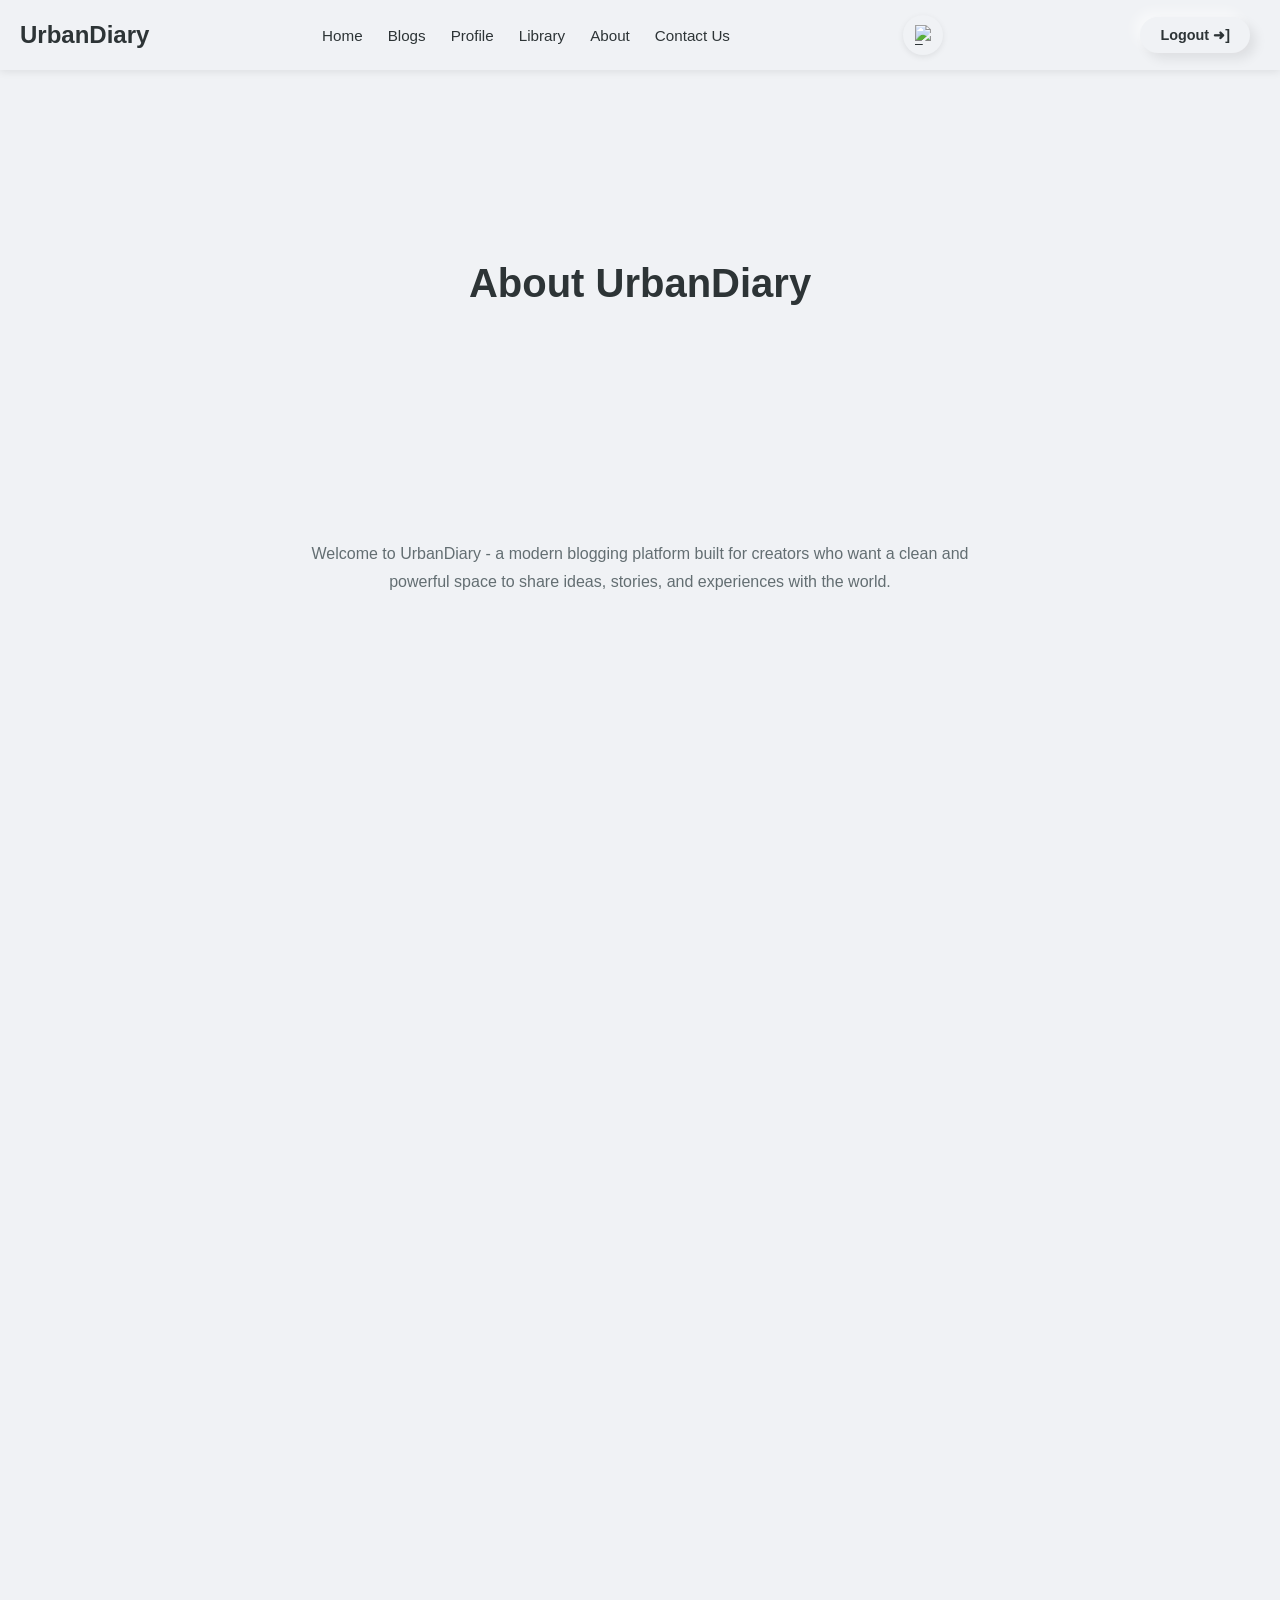
==== commit d59664d8: "btn-logoutIcon" ====
--- a/about.html
+++ b/about.html
@@ -32,7 +32,7 @@
 
     <div class="user-info">
       <span id="userName" class="user-name"></span>
-      <button class="btn-logout" id="logoutBtn">Logout</button>
+      <button class="btn-logout" id="logoutBtn">Logout ➜]</button>
     </div>
 
     <button class="toggle-btn" onclick="toggleDark()"><img src="assets/dark-mode-6682.svg" alt="Toggle"></button>
